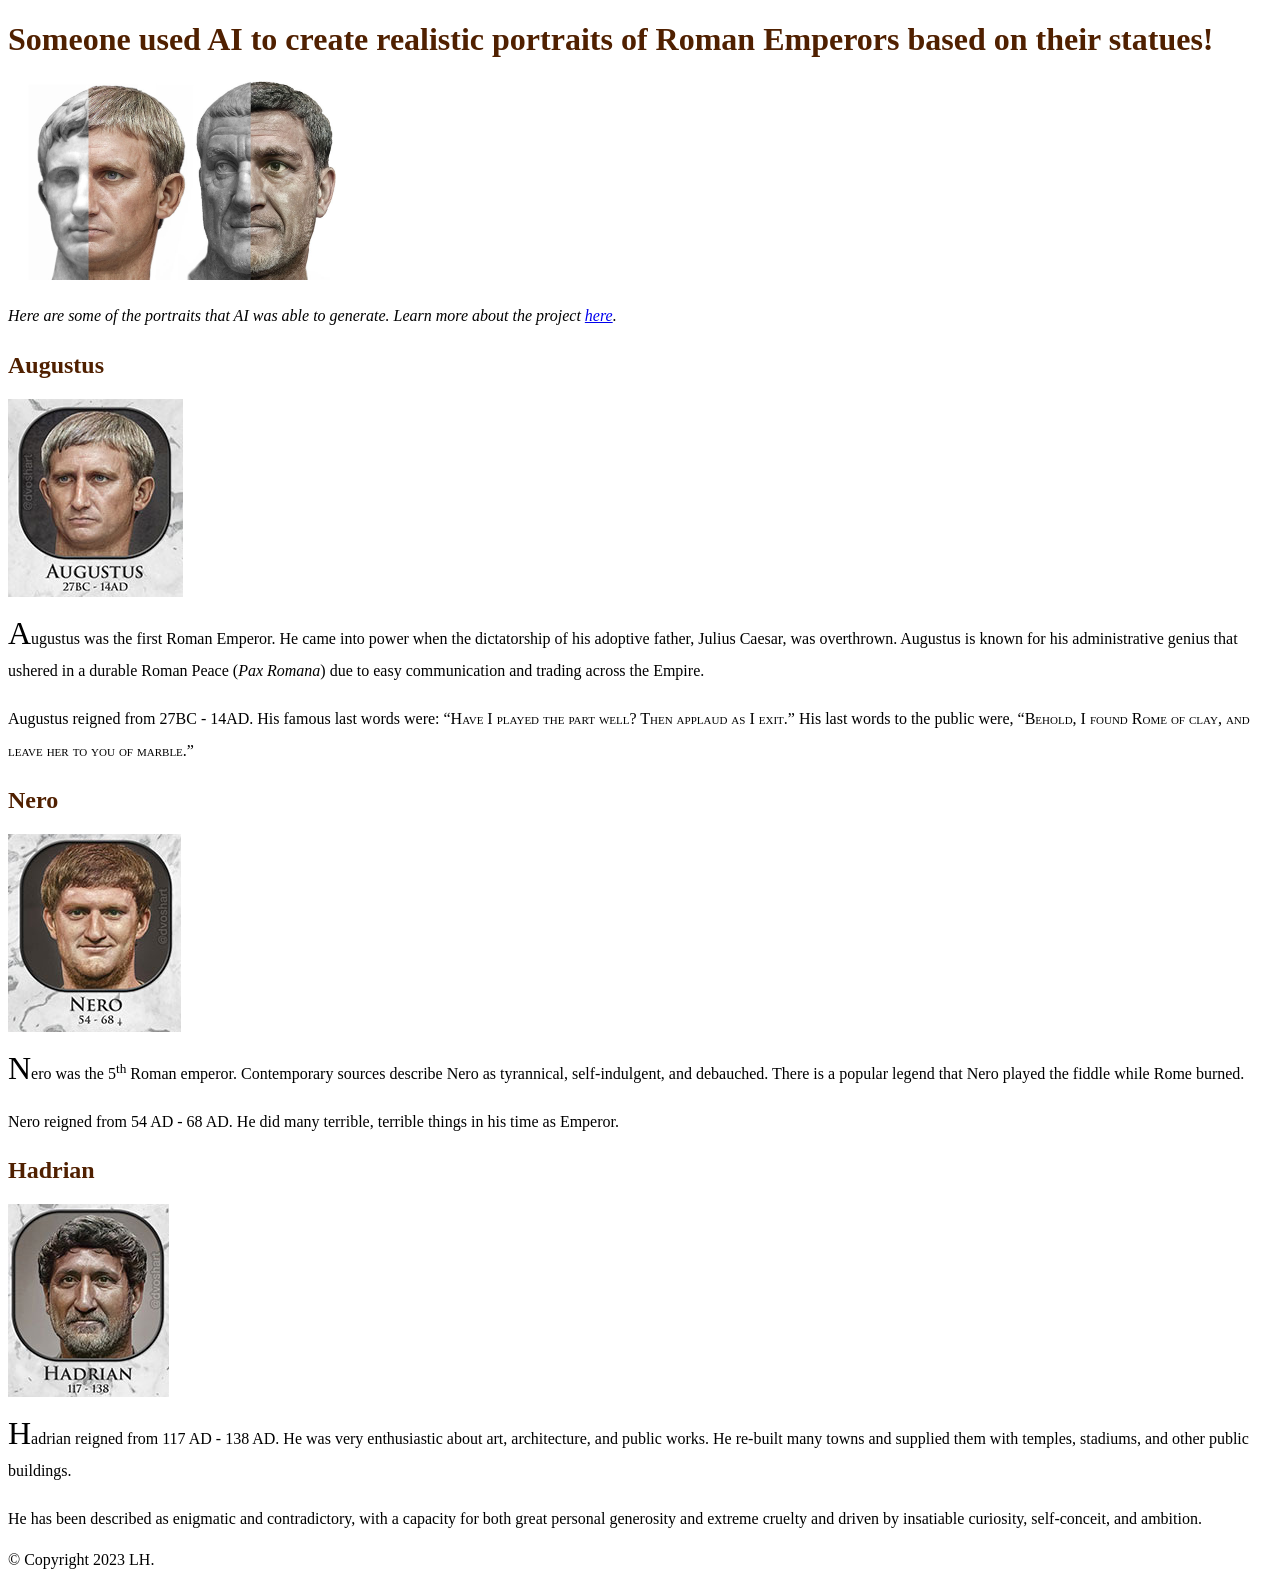
==== roman-emperors/index.html @ 3c4148fe "Initial commit" ====
<!DOCTYPE html>
<html lang="en">
  <head>
    <meta charset="utf-8">
    <title>Realistic Portraits of Roman Emperors</title>
    <link rel="shortcut icon" href="images/favicon.ico">
    <link rel="stylesheet" href="css/roman-emperors.css">
  </head>
  <body>
    <header>
      <h1>Someone used AI to create realistic portraits of Roman Emperors based on their statues!</h1>
    </header>
    <img src="images/statue-portrait.png">
    <main>
      <p>Here are some of the portraits that AI was able to generate. Learn more about the project <a href="https://voshart.com/ROMAN-EMPEROR-PROJECT">here</a>.</p>
      <h2 class="emperor">Augustus</h2>
      <img src="images/augustus.png">
      <p class="first">Augustus was the first Roman Emperor. He came into power when the dictatorship of his adoptive father, Julius Caesar, was overthrown. Augustus is known for his administrative genius that ushered in a durable Roman Peace (<em>Pax Romana</em>) due to easy communication and trading across the Empire.</p>
      <p>Augustus reigned from 27BC - 14AD. His famous last words were: <q>Have I played the part well? Then applaud as I exit.</q> His last words to the public were, <q>Behold, I found Rome of clay, and leave her to you of marble.</q></p>
      <h2 class="emperor">Nero</h2>
      <img src="images/nero.png">
      <p class="first">Nero was the 5<sup>th</sup> Roman emperor. Contemporary sources describe Nero as tyrannical, self-indulgent, and debauched. There is a popular legend that Nero played the fiddle while Rome burned.</p>
      <p>Nero reigned from 54 AD - 68 AD. He did many terrible, terrible things in his time as Emperor.</p>
      <h2 class="emperor">Hadrian</h2>
      <img src="images/hadrian.png">
      <p class="first">Hadrian reigned from 117 AD - 138 AD. He was very enthusiastic about art, architecture, and public works. He re-built many towns and supplied them with temples, stadiums, and other public buildings.</p>
      <p>He has been described as enigmatic and contradictory, with a capacity for both great personal generosity and extreme cruelty and driven by insatiable curiosity, self-conceit, and ambition.</p>
    </main>
    <footer>
      <p>&copy; Copyright 2023 LH.</p>
    </footer>
  </body>
</html>
---- roman-emperors/css/roman-emperors.css ----
p.first::first-letter {
  font-size: 200%;
}

main p:first-child {
  font-style: italic;
}

:root {
  --fancy-color: #502000;
}

h1, h2 {
  color: var(--fancy-color);
}

p q  {
  font-variant: small-caps;
}

main>p {
  line-height: 200%;
}
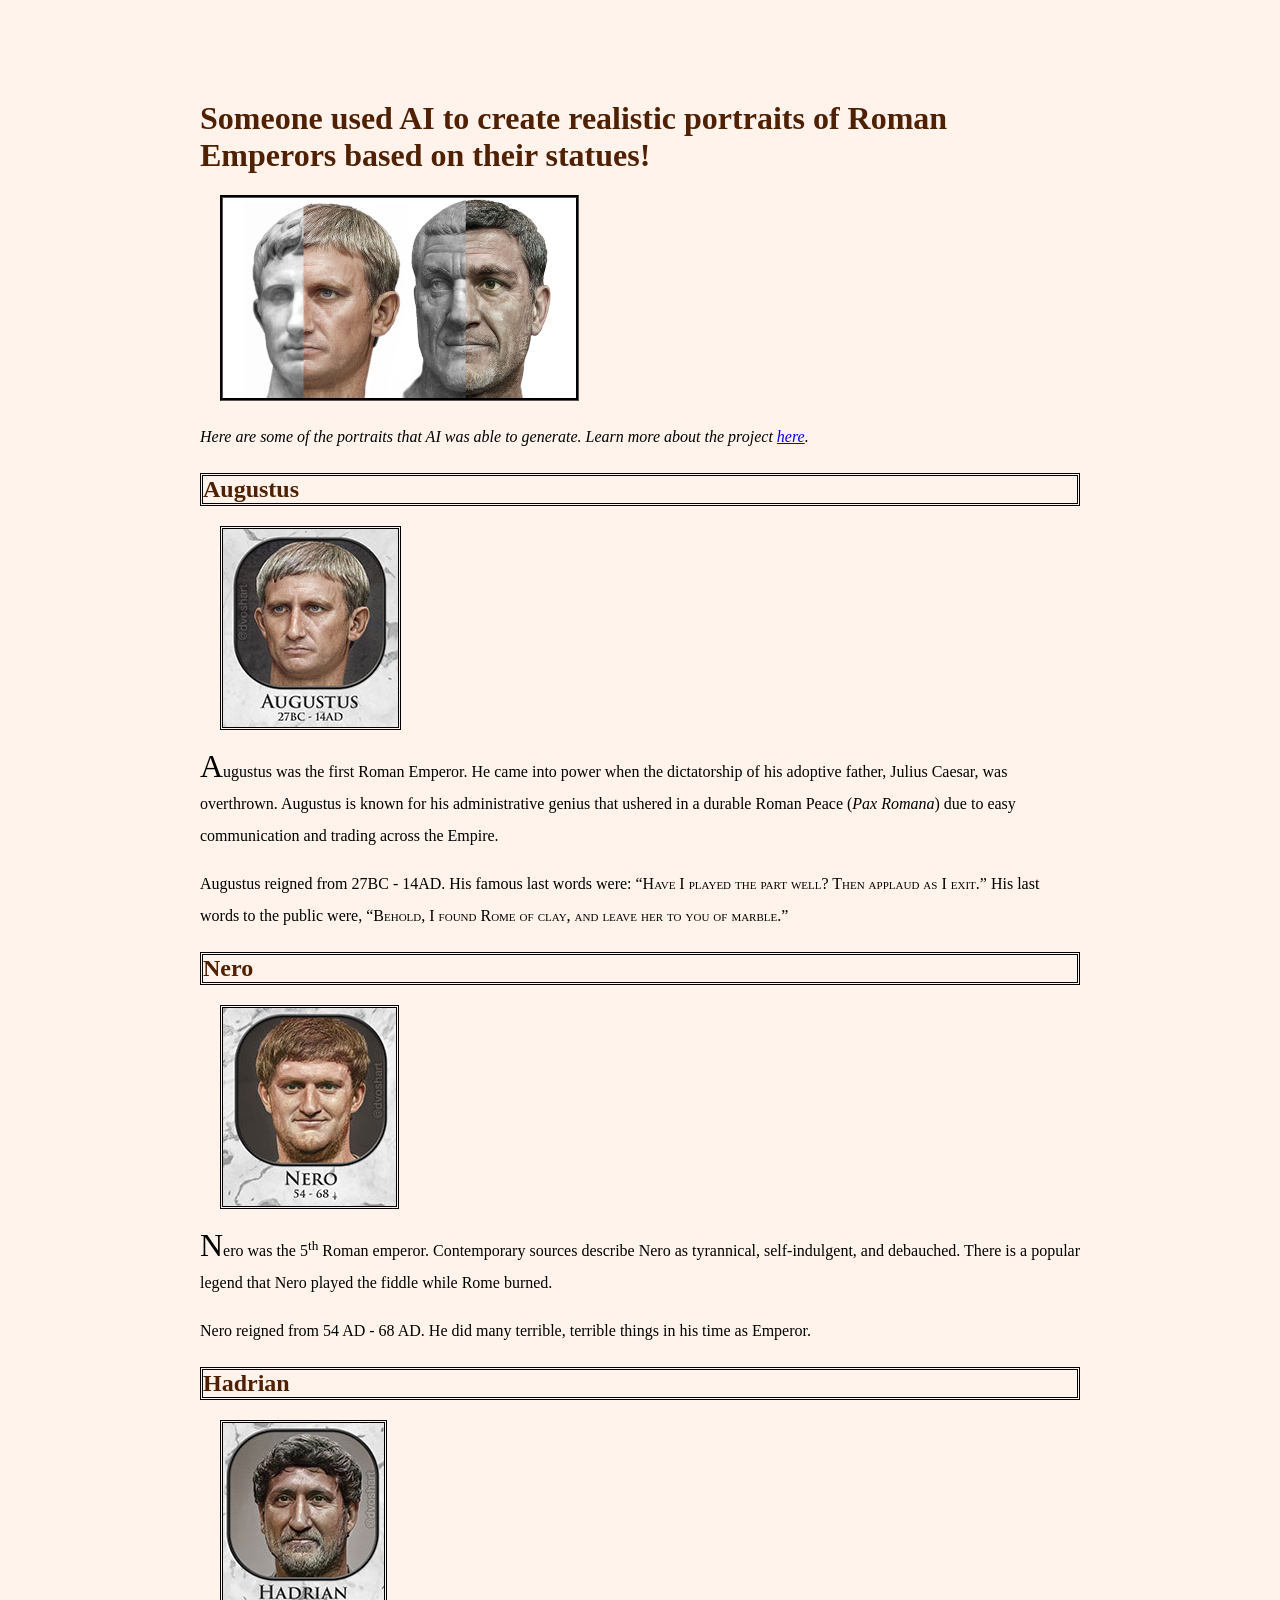
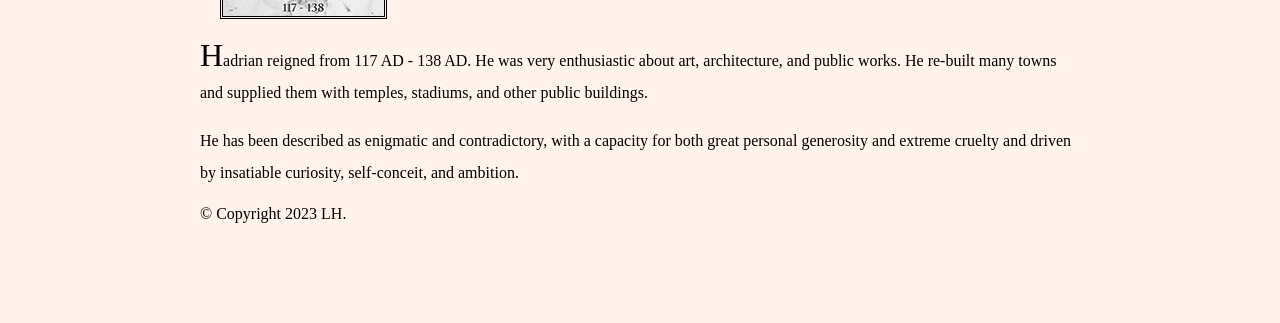
==== commit 95d9e8e9: "finished the css for both class exercises" ====
--- a/roman-emperors/index.html
+++ b/roman-emperors/index.html
@@ -10,19 +10,19 @@
     <header>
       <h1>Someone used AI to create realistic portraits of Roman Emperors based on their statues!</h1>
     </header>
-    <img src="images/statue-portrait.png">
+    <img src="images/statue-portrait.png" id="top-image">
     <main>
       <p>Here are some of the portraits that AI was able to generate. Learn more about the project <a href="https://voshart.com/ROMAN-EMPEROR-PROJECT">here</a>.</p>
       <h2 class="emperor">Augustus</h2>
-      <img src="images/augustus.png">
+      <img src="images/augustus.png" class="e-images">
       <p class="first">Augustus was the first Roman Emperor. He came into power when the dictatorship of his adoptive father, Julius Caesar, was overthrown. Augustus is known for his administrative genius that ushered in a durable Roman Peace (<em>Pax Romana</em>) due to easy communication and trading across the Empire.</p>
       <p>Augustus reigned from 27BC - 14AD. His famous last words were: <q>Have I played the part well? Then applaud as I exit.</q> His last words to the public were, <q>Behold, I found Rome of clay, and leave her to you of marble.</q></p>
       <h2 class="emperor">Nero</h2>
-      <img src="images/nero.png">
+      <img src="images/nero.png" class="e-images">
       <p class="first">Nero was the 5<sup>th</sup> Roman emperor. Contemporary sources describe Nero as tyrannical, self-indulgent, and debauched. There is a popular legend that Nero played the fiddle while Rome burned.</p>
       <p>Nero reigned from 54 AD - 68 AD. He did many terrible, terrible things in his time as Emperor.</p>
       <h2 class="emperor">Hadrian</h2>
-      <img src="images/hadrian.png">
+      <img src="images/hadrian.png" class="e-images">
       <p class="first">Hadrian reigned from 117 AD - 138 AD. He was very enthusiastic about art, architecture, and public works. He re-built many towns and supplied them with temples, stadiums, and other public buildings.</p>
       <p>He has been described as enigmatic and contradictory, with a capacity for both great personal generosity and extreme cruelty and driven by insatiable curiosity, self-conceit, and ambition.</p>
     </main>
--- a/roman-emperors/css/roman-emperors.css
+++ b/roman-emperors/css/roman-emperors.css
@@ -20,4 +20,41 @@
 
 main>p {
   line-height: 200%;
+}
+
+body {
+
+  margin-left: 200px;
+  margin-right: 200px;
+  margin-top: 100px;
+  margin-bottom: 100px;
+
+  background-color: #fff3eb;
+
+}
+
+img {
+
+  margin-left: 20px;
+
+}
+
+#top-image{
+
+  border-color: black;
+  border-style: groove;
+
+}
+
+.e-images {
+
+  border-color: black;
+  border-style: double;
+}
+
+.emperor {
+
+  border-color: black;
+  border-style: double;
+
 }
